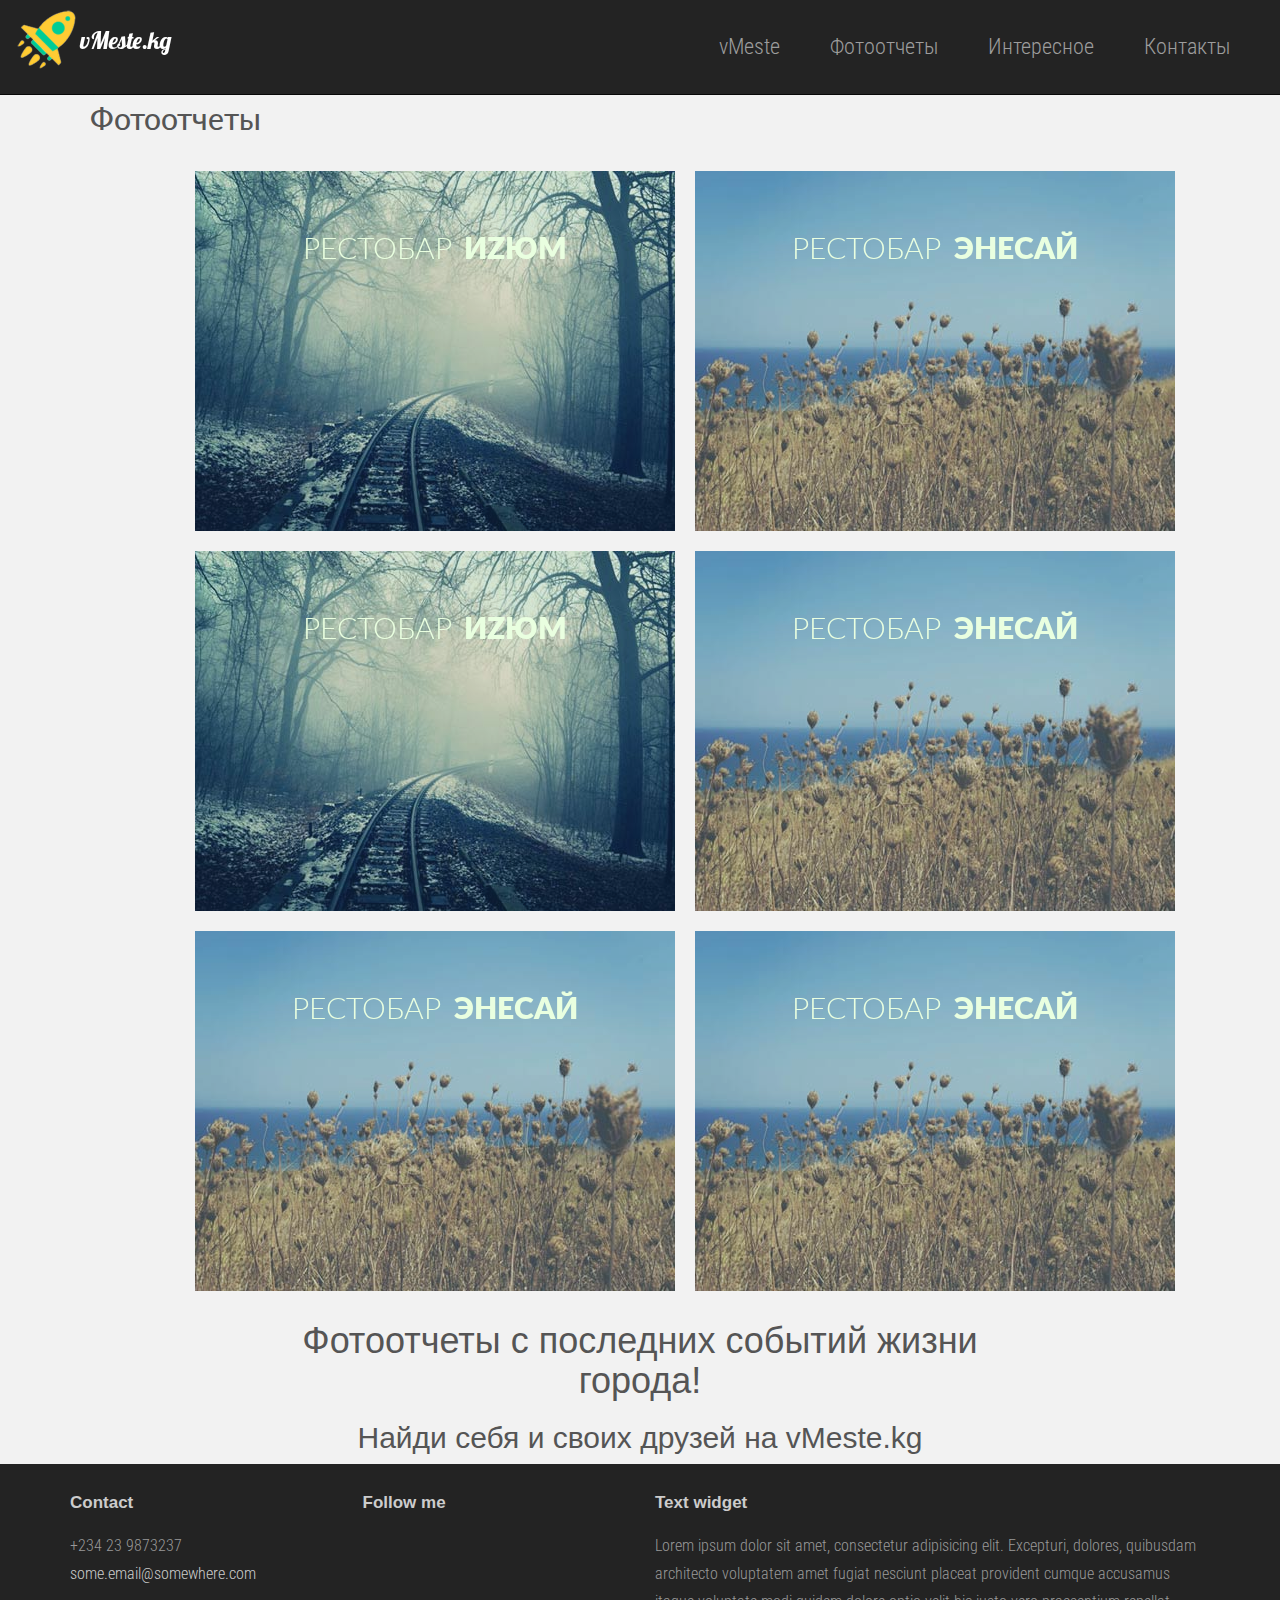
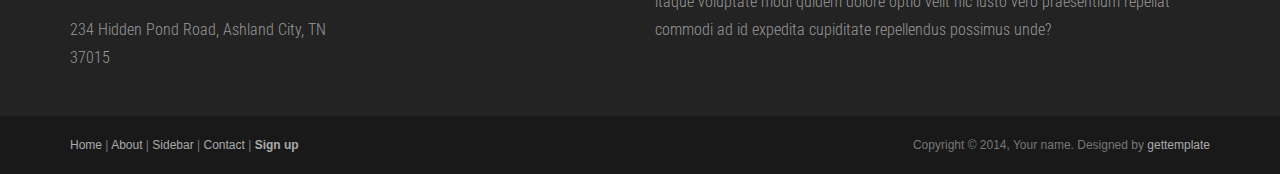
==== foto.html @ 856a4a8a "first" ====
﻿<!DOCTYPE html>
<html lang="ru">
<head>
	<meta charset="UTF-8">
	<meta name="viewport" content="width=devise-width, initial-scale=1.0">
	<title>vMeste.kg|Foto</title>
		<link rel="stylesheet" href="css/bootstrap.min.css">
		<link rel="stylesheet" type="text/css" href="css/foto/set1.css" />
		<link rel="stylesheet" href="css/style.css">
    <link href="https://fonts.googleapis.com/css?family=Lato|Noto+SansRaleway|Lobster|Merienda+One|Roboto Condensed" rel="stylesheet">
    <link href='http://fonts.googleapis.com/css?family=Open+Sans+Condensed:300| Raleway:400,800,300|Playfair+Display:400italic' rel='stylesheet' type='text/css' />
    
  </head>
<body>


   <!--******************* Header*********************-->

	<div class="navbar navbar-inverse navbar-fixed-top"> 
    <div class="container-fluid">
      <div class="navbar-header">
        <button type="button" class="navbar-toggle" data-toggle="collapse" data-target=".navbar-collapse">        <!--Burger Buttons-->
          <span class="icon-bar"></span>
          <span class="icon-bar"></span>
          <span class="icon-bar"></span>
        </button>
        
        <!--***********Logo*********-->

        <a class="navbar-brand" href="#">vMeste.kg</a>
        <a><img src="img/logo2.png"></a>
      </div>  

      <!--*************Header Navigation***********-->
      <div class="navbar-collapse collapse">       
        <ul class="nav navbar-nav navbar-right">
          <li><a href="index.html">vMeste</a></li>
          <li><a href="foto.html">Фотоотчеты</a></li>
          <li><a href="interesting.html">Интересное</a></li>
          <li><a href="contacts.html">Контакты</a></li>
        </ul>
      </div>
    </div>
  </div>


  <!--_______Albums  ___________-->
      <div class="albums">
        <h2>Фотоотчеты</h2>
        <div class="grid">
          <figure class="effect-marley">
            <img src="img/albums/11.jpg" alt="img13"/>
            <figcaption>
              <h2>Рестобар <span>ИZЮМ</span></h2>
              <p>Самые узнаваемое и желанное место в городе.</p>
              <a href="#">View more</a>
            </figcaption>     
          </figure>
          <figure class="effect-marley">
            <img src="img/albums/12.jpg" alt="img12"/>
            <figcaption>
              <h2>Рестобар <span>ЭнеСай</span></h2>
              <p>Мириады звезд и ритмы музыки.</p>
              <a href="#">View more</a>
            </figcaption>     
          </figure>
          <figure class="effect-marley">
            <img src="img/albums/11.jpg" alt="img01"/>
            <figcaption>
              <h2>Рестобар <span>ИZЮМ</span></h2>
              <p>Самые узнаваемое и желанное место в городе.</p>
              <a href="#">View more</a>
            </figcaption>     
          </figure>
          <figure class="effect-marley">
            <img src="img/albums/12.jpg" alt="img12"/>
            <figcaption>
              <h2>Рестобар <span>ЭнеСай</span></h2>
              <p>Мириады звезд и ритмы музыки.</p>
              <a href="#">View more</a>
            </figcaption>     
          </figure>
          <figure class="effect-marley">
            <img src="img/albums/12.jpg" alt="img12"/>
            <figcaption>
              <h2>Рестобар <span>ЭнеСай</span></h2>
              <p>Мириады звезд и ритмы музыки.</p>
              <a href="#">View more</a>
            </figcaption>     
          </figure>
          <figure class="effect-marley">
            <img src="img/albums/12.jpg" alt="img12"/>
            <figcaption>
              <h2>Рестобар <span>ЭнеСай</span></h2>
              <p>Мириады звезд и ритмы музыки.</p>
              <a href="#">View more</a>
            </figcaption>     
          </figure>
        </div>
      </div>
      





  <!--********Advertising and Marketing Block************-->

  <div id="headerwrap">      
    <div class="container">
      <div class="row centered">
        <div class="col-lg-8 col-lg-offset-2 col-sm-12">
          <h1>Фотоотчеты с последних событий жизни города!</h1>
          <h2>Найди себя и своих друзей на vMeste.kg</h2>
	    </div>
      </div>
    </div>
  </div>

  
  
  
 
   

  <!--*******************   Footer   *****************-->
  
  <footer id="footer" class="top-space">
    <div class="footer1">
      <div class="container">
        <div class="row">
          <div class="col-md-3 widget">
            <h3 class="widget-title">Contact</h3>
            <div class="widget-body">
              <p>+234 23 9873237<br>
                <a href="mailto:#">some.email@somewhere.com</a><br>
                <br>
                234 Hidden Pond Road, Ashland City, TN 37015
              </p>  
            </div>
          </div>

          <div class="col-md-3 widget">
            <h3 class="widget-title">Follow me</h3>
            <div class="widget-body">
              <p class="follow-me-icons">
                <a href=""><i class="fa fa-twitter fa-2"></i></a>
                <a href=""><i class="fa fa-dribbble fa-2"></i></a>
                <a href=""><i class="fa fa-github fa-2"></i></a>
                <a href=""><i class="fa fa-facebook fa-2"></i></a>
              </p>  
            </div>
          </div>

          <div class="col-md-6 widget">
            <h3 class="widget-title">Text widget</h3>
            <div class="widget-body">
              <p>Lorem ipsum dolor sit amet, consectetur adipisicing elit. Excepturi, dolores, quibusdam architecto voluptatem amet fugiat nesciunt placeat provident cumque accusamus itaque voluptate modi quidem dolore optio velit hic iusto vero praesentium repellat commodi ad id expedita cupiditate repellendus possimus unde?</p>
            </div>
          </div>

        </div> <!-- /row of widgets -->
      </div>
    </div>

    <div class="footer2">
      <div class="container">
        <div class="row">
          
          <div class="col-md-6 widget">
            <div class="widget-body">
              <p class="simplenav">
                <a href="#">Home</a> | 
                <a href="about.html">About</a> |
                <a href="sidebar-right.html">Sidebar</a> |
                <a href="contact.html">Contact</a> |
                <b><a href="signup.html">Sign up</a></b>
              </p>
            </div>
          </div>

          <div class="col-md-6 widget">
            <div class="widget-body">
              <p class="text-right">
                Copyright &copy; 2014, Your name. Designed by <a href="http://gettemplate.com/" rel="designer">gettemplate</a> 
              </p>
            </div>
          </div>

        </div> <!-- /row of widgets -->
      </div>
    </div>
  </footer> 


</body>
</html>
---- css/foto/set1.css ----
.albums {
	margin-top: 8%;
    margin-left: 7%;
    font-family: "Lato", "Roboto Condensed", "Arial"!important;

}

.grid {
	position: relative;
	margin: 0 auto;
	padding: 1em 0 4em;
	max-width: 1000px;
	list-style: none;
	text-align: center;
}

/* Common style */
.grid figure {
	position: relative;
	float: left;
	overflow: hidden;
	margin: 10px 1%;
	min-width: 320px;
	max-width: 480px;
	max-height: 360px;
	width: 48%;
	background: #3085a3;
	text-align: center;
	cursor: pointer;
}

.grid figure img {
	position: relative;
	display: block;
	min-height: 100%;
	max-width: 100%;
	opacity: 0.8;
}

.grid figure figcaption {
	padding: 2em;
	color: #fff;
	text-transform: uppercase;
	font-size: 1.25em;
	-webkit-backface-visibility: hidden;
	backface-visibility: hidden;
}

.grid figure figcaption::before,
.grid figure figcaption::after {
	pointer-events: none;
}

.grid figure figcaption,
.grid figure figcaption > a {
	position: absolute;
	top: 0;
	left: 0;
	width: 100%;
	height: 100%;
}

/* Anchor will cover the whole item by default */
/* For some effects it will show as a button */
.grid figure figcaption > a {
	z-index: 1000;
	text-indent: 200%;
	white-space: nowrap;
	font-size: 0;
	opacity: 0;
}

.grid figure h2 {
	word-spacing: 0.15em;
	font-weight: 300;
}

.grid figure h2 span {
	font-weight: 800;
	
}

.grid figure h2,
.grid figure p {
	margin: 0;
}

.grid figure p {
	letter-spacing: 1px;
	font-size: 75.5%;
}
.grid figure figcaption h2, span{
	font-family: "Lato", "Roboto Condensed", "Arial";
	color: #E9FFE0;
}

/* Individual effects */

}

/*---------------*/
/***** Marley *****/
/*---------------*/

figure.effect-marley figcaption {
	text-align: right;
}

figure.effect-marley h2,
figure.effect-marley p {
	position: absolute;
	right: 30px;
	left: 30px;
	padding: 10px 0;
}



figure.effect-marley p {
	bottom: 30px;
	line-height: 1.5;
	-webkit-transform: translate3d(0,100%,0);
	transform: translate3d(0,100%,0);
}

figure.effect-marley h2 {
	top: 30px;
	-webkit-transition: -webkit-transform 0.35s;
	transition: transform 0.35s;
	-webkit-transform: translate3d(0,20px,0);
	transform: translate3d(0,20px,0);
}

figure.effect-marley:hover h2 {
	-webkit-transform: translate3d(0,0,0);
	transform: translate3d(0,0,0);
}

figure.effect-marley h2::after {
	position: absolute;
	top: 100%;
	left: 0;
	width: 100%;
	height: 4px;
	background: #fff;
	content: '';
	-webkit-transform: translate3d(0,40px,0);
	transform: translate3d(0,40px,0);
}

figure.effect-marley h2::after,
figure.effect-marley p {
	opacity: 0;
	-webkit-transition: opacity 0.35s, -webkit-transform 0.35s;
	transition: opacity 0.35s, transform 0.35s;
}

figure.effect-marley:hover h2::after,
figure.effect-marley:hover p {
	opacity: 1;
	-webkit-transform: translate3d(0,0,0);
	transform: translate3d(0,0,0);
}




@media screen and (max-width: 50em) {
	.content {
		padding: 0 10px;
		text-align: center;
	}
	.grid figure {
		display: inline-block;
		float: none;
		margin: 10px auto;
		width: 100%;
	}
}
---- css/style.css ----
body {
	background-color: #f2f2f2;
	
	font-weight: 300;
	font-size: 16px;
	color: #555;

-webkit-font-smoothing: antialiased;
-webkit-overflow-scrolling: touch; 

	margin-top: 70px;
}
 h3, h4, h5 h6 {
	font-family: "Arial";
	font-weight: 300;
	color: #333;
}

p {
	line-height: 28px;
	margin-bottom: 14px;
}
.centered {
	text-align: center;
}


/*------------------HEADER-------------------*/


.navbar-inverse .navbar-collapse, .navbar-inverse .navbar-form {
	padding: 15px;
}

/*----Цвет фона Header--*/

.navbar-inverse {
	background-color: #232323;   
}

/*------- ЛОГО-------*/
.navbar-brand  {
	font-family: "Merienda One", "Lobster", "Arial";
	float: right;
	color: #4ed2ff!important;
	font-size: 1.5em;
	padding: 30px 15px 15px 80px;
	position: fixed;
	-webkit-transition: 0.5s ease-out;
	-moz-transition: 0.2s ease-out;
	-o-transition: 0.2s ease-out;
}
.navbar-brand:hover  {
	color: #fff!important;
}

	
/*------Navigation------*/

.navbar-toggle {
	margin-top: 20px;
}

.navbar-nav>li>a{
	padding-top: 20px;
	padding-bottom: 20px;
    padding-right: 35px;
}
.nav>li>a {   
	font-size: 1.4em;
	font-family: 'Roboto Condensed', 'Arial' ; 
	line-height: 1;
    display: inline-block;
    color:#ccc;
    text-decoration:none;
    cursor: pointer;
}
.nav>li>a:after {
    display: block;
    content: "";
    height: 2px;
    width: 0%;
    background-color: #6BD9FF;
    transition: width .3s ease-in-out;
}
.nav>li>a:hover:after,
.nav>li>a:focus:after {
    width: 100%;
}

/*----------------MainPage-----------*/

 /*----A&M Block-----*/


}
#headerwrap h1 {
	font-family: "Lato";
}

.tp {
	font-family: "Arial";
	font-size: 2.2em;
	letter-spacing: 2px;
	color: #D40939;
	background-color: #f2f2f2;
	text-shadow: -1px -1px #000,
               0 1px 0 #444;
   	transition: all 1s;
}
.tp:hover{
	text-shadow: -1px -1px #000,
               0 1px 0 #444;
    color: #1A1A1A;
	
}

/*---------------Page Navigation----------*/
.container w!{
	border-style: 3px solid black;

}

/*------------Stand of Photos-----------*/
.stand {
	background-color: #EDEBD6;
}
.stand h2{
	padding-bottom: 20px;
	font-family: "Open Sans Condensed";
}
.stand p {
	font-family: "Roboto Condensed";
}
/*-----------------Footer---------------*/

.footer1 {	background-color: #232323;
			padding: 30px 0 0 0; 
			font-family: "Roboto Condensed";
			font-size: 16px; 
			color: #999; }
.footer1 a { color: #ccc; }
		.footer1 a:hover {color: #fff; }
	.footer1 .widget { margin-bottom:30px; }		
	.footer1 .widget-title { font-size: 17px; font-weight: bold; color: #ccc; margin: 0 0 20px; }
	.footer1 .entry-meta { border-top: 1px solid #ccc; border-bottom: 1px solid #ccc; margin: 0 0 35px 0; padding: 2px 0; color: #888888; font-size: 12px; font-size: 0.75rem; }
		.footer1 .entry-meta a { color: #333333; }
		.footer1 .entry-meta .meta-in { border-top: 1px solid #ccc; border-bottom: 1px solid #ccc; padding: 10px 0; }
	.follow-me-icons { font-size:30px; }		
		.follow-me-icons i { float:left; margin:0 10px 0 0; }		

.footer2 { background: #191919; padding: 15px 0; color: #777; font-size: 12px; }
	.footer2 a { color: #aaa; }
		.footer2 a:hover { color: #fff; }
		.footer2 p { margin: 0; }

	.widget-simplenav { margin-left:-5px; }		
	.widget-simplenav a{ margin:0 5px; }

	


/*################   NEW PAGE ##############*/
	
	/*---------------POLEZNOYE-----------*/
/*--------Kurs Dollara------*/
.kurs .doll {
	font-family: "Noto SansRaleway";
	text-align: center;
}
.kurs .doll .cifr {
	font-size: 2.7em;
	margin-bottom: 5px;
	
	
}
.kurs .doll .datak {
	font-size: 1.4em;
	font-family: "Verdana";
	

}
/*--------Bus Schedule--------*/
.avtob {
	margin-top: 4px;
}
.row .time{
	
	border-top: 2px solid black;

}
.row .time p {
	margin: 5px 0 5px 0;
	padding-left: 4px;
}
 .row .seul p  {
	margin-bottom: 8px;
	line-height: 15px;
	font-family: "Lobster";
}
/*-------- Calendar ------*/
.calendar p{
	word-spacing: 1.2em;
	margin-left: 12%;
	font-family: "Lato";
	font-size: 1.5em;
	font-weight:bold;
	color: #000;
	

}
.calendar .day {
	display: block;
	float: left;
	margin-right: 19px;
	background-color: #4ed2ff;
	text-align: center;
	width: 40px;
	border-radius: 20px;
	font-family: "Lato";
	color: #EF525B;
	
}
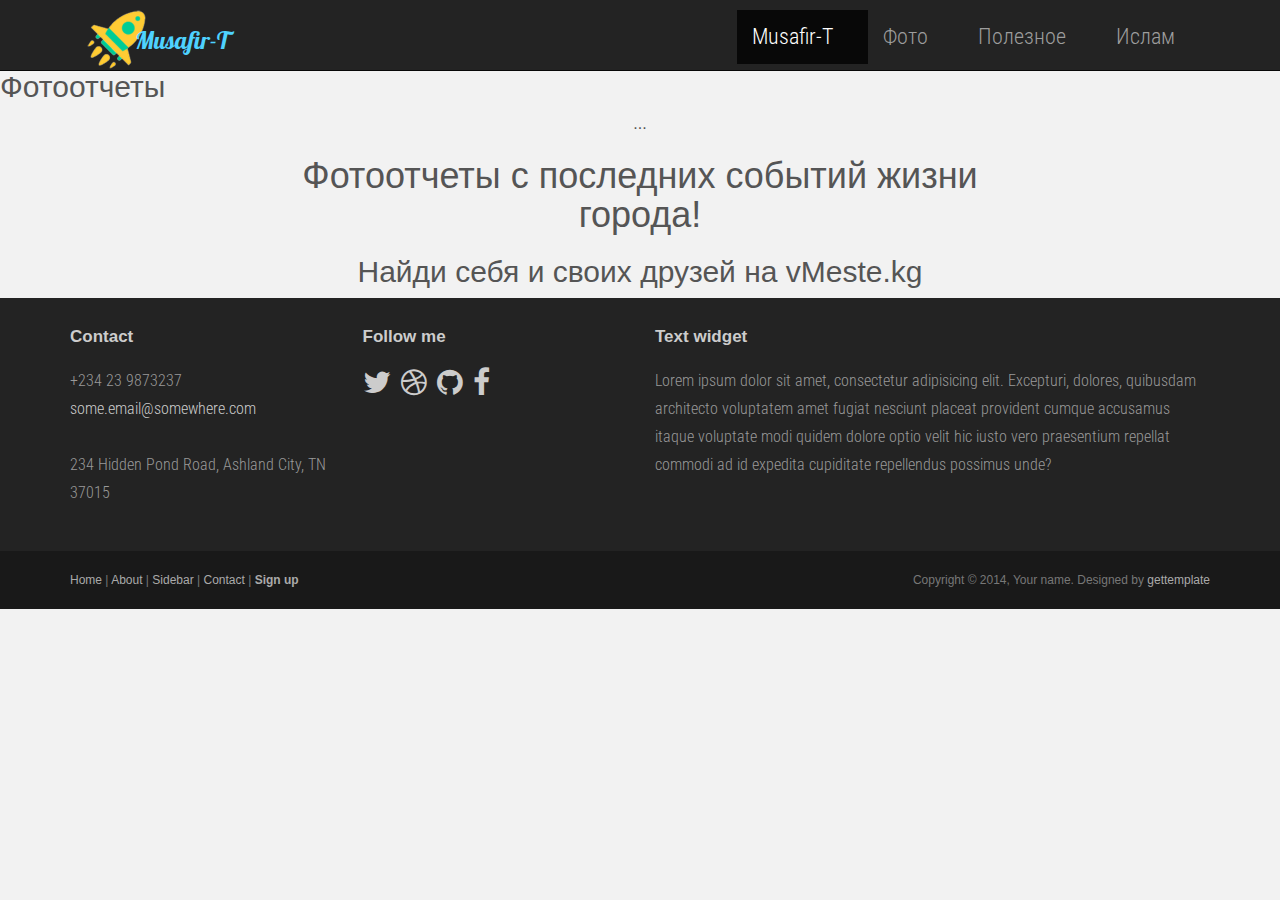
==== commit c93d3198: "16-12" ====
--- a/foto.html
+++ b/foto.html
@@ -1,103 +1,69 @@
 ﻿<!DOCTYPE html>
 <html lang="ru">
 <head>
-	<meta charset="UTF-8">
-	<meta name="viewport" content="width=devise-width, initial-scale=1.0">
-	<title>vMeste.kg|Foto</title>
-		<link rel="stylesheet" href="css/bootstrap.min.css">
-		<link rel="stylesheet" type="text/css" href="css/foto/set1.css" />
-		<link rel="stylesheet" href="css/style.css">
-    <link href="https://fonts.googleapis.com/css?family=Lato|Noto+SansRaleway|Lobster|Merienda+One|Roboto Condensed" rel="stylesheet">
-    <link href='http://fonts.googleapis.com/css?family=Open+Sans+Condensed:300| Raleway:400,800,300|Playfair+Display:400italic' rel='stylesheet' type='text/css' />
-    
-  </head>
+  <meta charset="UTF-8">
+  <meta name="viewport" content="width=devise-width, initial-scale=1.0">
+  <title>Musafir Taepyeong</title>
+    <link rel="stylesheet" href="css/bootstrap.min.css">
+    <link rel="stylesheet" href="css/font-awesome.min.css">
+    <link rel="stylesheet" href="css/style.css">
+    <link rel="stylesheet" type="text/css" href="css/foto/set1.css" />
+    <link href="https://fonts.googleapis.com/css?family=Lato|Noto+SansRaleway|Lobster|Roboto|Merienda+One|Roboto Condensed" rel="stylesheet">
+    <link href='http://fonts.googleapis.com/css?family=Open+Sans+Condensed:300|Playfair+Display:400italic' rel='stylesheet' type='text/css'/>
+    <script src="https://ajax.googleapis.com/ajax/libs/jquery/3.2.1/jquery.min.js"></script>
+    <script src="js/bootstrap.min.js"></script>
+</head>
 <body>
 
+  <!--******************* Header *********************-->
+    <!--Burger Buttons-->
 
-   <!--******************* Header*********************-->
+  <header id="header">
+        
+        <nav class="navbar navbar-inverse navbar-fixed-top" role="banner">
+            <div class="container">
+                <div class="navbar-header">
+                    <button type="button" class="navbar-toggle" data-toggle="collapse" data-target=".navbar-collapse">
+                        <span class="sr-only">Toggle navigation</span>
+                        <span class="icon-bar"></span>
+                        <span class="icon-bar"></span>
+                        <span class="icon-bar"></span>
+                    </button>
+                    <a class="navbar-brand" href="#">Musafir-T</a>
+                    <a><img src="img/logo2.png"></a>
+                </div>
+        
+                <div class="collapse navbar-collapse navbar-right">
+                    <ul class="nav navbar-nav">
+                        <li class="active"><a href="index.html">Musafir-T</a></li>
+                        <li><a href="foto.html">Фото</a></li>
+                        <li><a href="interesting.html">Полезное</a></li>
+                        <li><a href="islam.html">Ислам</a></li>                     
+                    </ul>
+                </div>
+            </div><!--/.container-->
+        </nav><!--/nav-->
+    
+    </header><!--/header-->
+  
 
-	<div class="navbar navbar-inverse navbar-fixed-top"> 
-    <div class="container-fluid">
-      <div class="navbar-header">
-        <button type="button" class="navbar-toggle" data-toggle="collapse" data-target=".navbar-collapse">        <!--Burger Buttons-->
-          <span class="icon-bar"></span>
-          <span class="icon-bar"></span>
-          <span class="icon-bar"></span>
-        </button>
-        
-        <!--***********Logo*********-->
-
-        <a class="navbar-brand" href="#">vMeste.kg</a>
-        <a><img src="img/logo2.png"></a>
-      </div>  
-
-      <!--*************Header Navigation***********-->
-      <div class="navbar-collapse collapse">       
-        <ul class="nav navbar-nav navbar-right">
-          <li><a href="index.html">vMeste</a></li>
-          <li><a href="foto.html">Фотоотчеты</a></li>
-          <li><a href="interesting.html">Интересное</a></li>
-          <li><a href="contacts.html">Контакты</a></li>
-        </ul>
-      </div>
-    </div>
-  </div>
+<!--***************   Main Page   ************** -->
 
 
   <!--_______Albums  ___________-->
-      <div class="albums">
-        <h2>Фотоотчеты</h2>
-        <div class="grid">
-          <figure class="effect-marley">
-            <img src="img/albums/11.jpg" alt="img13"/>
-            <figcaption>
-              <h2>Рестобар <span>ИZЮМ</span></h2>
-              <p>Самые узнаваемое и желанное место в городе.</p>
-              <a href="#">View more</a>
-            </figcaption>     
-          </figure>
-          <figure class="effect-marley">
-            <img src="img/albums/12.jpg" alt="img12"/>
-            <figcaption>
-              <h2>Рестобар <span>ЭнеСай</span></h2>
-              <p>Мириады звезд и ритмы музыки.</p>
-              <a href="#">View more</a>
-            </figcaption>     
-          </figure>
-          <figure class="effect-marley">
-            <img src="img/albums/11.jpg" alt="img01"/>
-            <figcaption>
-              <h2>Рестобар <span>ИZЮМ</span></h2>
-              <p>Самые узнаваемое и желанное место в городе.</p>
-              <a href="#">View more</a>
-            </figcaption>     
-          </figure>
-          <figure class="effect-marley">
-            <img src="img/albums/12.jpg" alt="img12"/>
-            <figcaption>
-              <h2>Рестобар <span>ЭнеСай</span></h2>
-              <p>Мириады звезд и ритмы музыки.</p>
-              <a href="#">View more</a>
-            </figcaption>     
-          </figure>
-          <figure class="effect-marley">
-            <img src="img/albums/12.jpg" alt="img12"/>
-            <figcaption>
-              <h2>Рестобар <span>ЭнеСай</span></h2>
-              <p>Мириады звезд и ритмы музыки.</p>
-              <a href="#">View more</a>
-            </figcaption>     
-          </figure>
-          <figure class="effect-marley">
-            <img src="img/albums/12.jpg" alt="img12"/>
-            <figcaption>
-              <h2>Рестобар <span>ЭнеСай</span></h2>
-              <p>Мириады звезд и ритмы музыки.</p>
-              <a href="#">View more</a>
-            </figcaption>     
-          </figure>
-        </div>
-      </div>
+  <h2>Фотоотчеты</h2>
+  <div class="cincopa centered">
+    <div id="cp_widget_f088ce26-e093-4c21-a0ac-7eab657a1b9e">...</div>
+      <script type="text/javascript">
+    var cpo = []; cpo["_object"] ="cp_widget_f088ce26-e093-4c21-a0ac-7eab657a1b9e"; cpo["_fid"] = "AsCAVKeMI1Jn";
+    var _cpmp = _cpmp || []; _cpmp.push(cpo);
+    (function() { var cp = document.createElement("script"); cp.type = "text/javascript";
+    cp.async = true; cp.src = "//www.cincopa.com/media-platform/runtime/libasync.js";
+    var c = document.getElementsByTagName("script")[0];
+    c.parentNode.insertBefore(cp, c); })(); 
+      </script>
+  </div>
+     
       
 
 
@@ -112,7 +78,7 @@
         <div class="col-lg-8 col-lg-offset-2 col-sm-12">
           <h1>Фотоотчеты с последних событий жизни города!</h1>
           <h2>Найди себя и своих друзей на vMeste.kg</h2>
-	    </div>
+	      </div>
       </div>
     </div>
   </div>
@@ -192,6 +158,8 @@
     </div>
   </footer> 
 
+<script src="https://ajax.googleapis.com/ajax/libs/jquery/3.2.1/jquery.min.js"></script>
+<script src="js/bootstrap.min.js"></script>
 
 </body>
 </html>
--- a/css/style.css
+++ b/css/style.css
@@ -28,9 +28,9 @@
 /*------------------HEADER-------------------*/
 
 
-.navbar-inverse .navbar-collapse, .navbar-inverse .navbar-form {
-	padding: 15px;
-}
+
+	
+
 
 /*----Цвет фона Header--*/
 
@@ -50,8 +50,14 @@
 	-moz-transition: 0.2s ease-out;
 	-o-transition: 0.2s ease-out;
 }
-.navbar-brand:hover  {
-	color: #fff!important;
+
+.navbar-header a img{
+	margin-left: 15px;
+}
+.container ul li a{
+	margin-top: 10px;
+	padding-top: 15px;
+	padding-bottom: 15px;
 }
 
 	
@@ -75,6 +81,7 @@
     text-decoration:none;
     cursor: pointer;
 }
+
 .nav>li>a:after {
     display: block;
     content: "";
@@ -124,6 +131,7 @@
 /*------------Stand of Photos-----------*/
 .stand {
 	background-color: #EDEBD6;
+	
 }
 .stand h2{
 	padding-bottom: 20px;
@@ -164,25 +172,40 @@
 	
 	/*---------------POLEZNOYE-----------*/
 /*--------Kurs Dollara------*/
+
+.kurs {
+	background-color: #CBDBD7;
+}
 .kurs .doll {
-	font-family: "Noto SansRaleway";
-	text-align: center;
+	font-family: "Verdana";
+	
+}
+.kurs .doll p {
+	margin-bottom: 3px;
 }
 .kurs .doll .cifr {
-	font-size: 2.7em;
+	font-size: 2em;
 	margin-bottom: 5px;
 	
 	
 }
 .kurs .doll .datak {
-	font-size: 1.4em;
+	font-size: 1.1em;
 	font-family: "Verdana";
+	line-height: 12px;
 	
 
 }
 /*--------Bus Schedule--------*/
 .avtob {
-	margin-top: 4px;
+	margin: 0 0 0 5px;
+}
+.panel img {
+	min-height: 22px;
+}
+.buster h3{
+	margin: 5px 0 0 0;
+
 }
 .row .time{
 	
@@ -196,28 +219,29 @@
  .row .seul p  {
 	margin-bottom: 8px;
 	line-height: 15px;
-	font-family: "Lobster";
-}
-/*-------- Calendar ------*/
+	font-family: "Roboto";
+	font-size: 1.2em;
+	text-align: center;
+}
+/*------------ Calendar ---------*/
 .calendar p{
 	word-spacing: 1.2em;
-	margin-left: 12%;
+	
 	font-family: "Lato";
 	font-size: 1.5em;
 	font-weight:bold;
 	color: #000;
-	
-
-}
+}
+
 .calendar .day {
 	display: block;
 	float: left;
 	margin-right: 19px;
-	background-color: #4ed2ff;
+	background-color: #efe93e;
 	text-align: center;
 	width: 40px;
 	border-radius: 20px;
 	font-family: "Lato";
-	color: #EF525B;
+	color: #e03636;
 	
 }